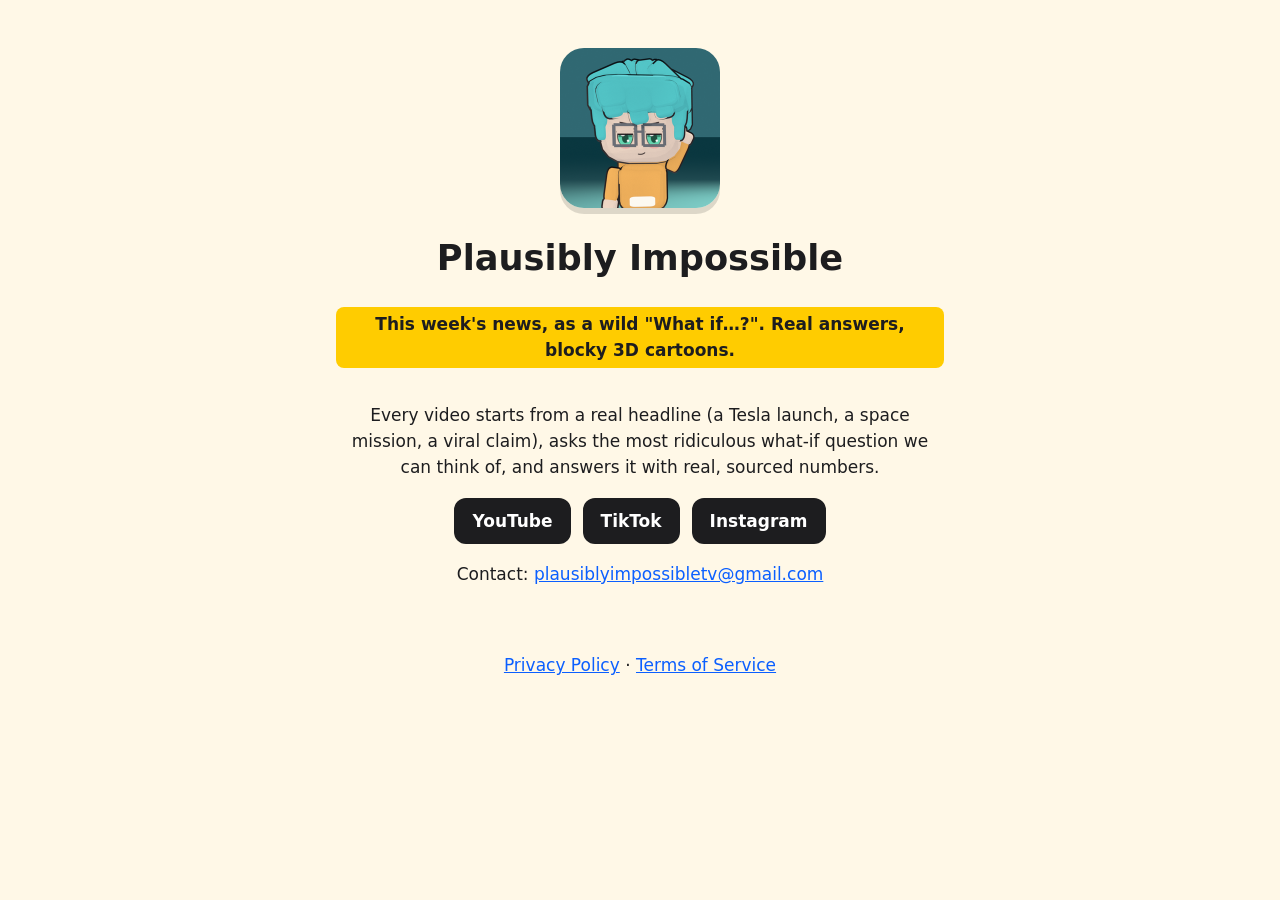
==== index.html @ ba41a20b "Add files via upload" ====
<!doctype html>
<html lang="en">
<head>
<meta charset="utf-8">
<meta name="viewport" content="width=device-width, initial-scale=1">
<title>Plausibly Impossible</title>
<link rel="stylesheet" href="style.css">
</head>
<body>
<main>
  <img src="avatar.png" alt="Plausibly Impossible logo" class="logo" width="160" height="160">
  <h1>Plausibly Impossible</h1>
  <p class="tag">This week's news, as a wild "What if…?". Real answers, blocky 3D cartoons.</p>
  <p>Every video starts from a real headline (a Tesla launch, a space mission, a viral claim),
     asks the most ridiculous what-if question we can think of, and answers it with real,
     sourced numbers.</p>
  <ul class="links">
    <li><a href="https://www.youtube.com/channel/UCBffYdDdnFRh4NPt7wV5mLQ">YouTube</a></li>
    <li><a href="https://www.tiktok.com/@plausiblyimpossibletv">TikTok</a></li>
    <li><a href="https://www.instagram.com/plausiblyimpossibletv/">Instagram</a></li>
  </ul>
  <p>Contact: <a href="mailto:plausiblyimpossibletv@gmail.com">plausiblyimpossibletv@gmail.com</a></p>
</main>
<footer>
  <a href="privacy.html">Privacy Policy</a> · <a href="terms.html">Terms of Service</a>
</footer>
</body>
</html>
---- style.css ----
:root { --bg: #fff8e7; --ink: #1d1d1f; --accent: #ffcc00; --link: #0b5fff; }
* { box-sizing: border-box; }
body { margin: 0; background: var(--bg); color: var(--ink);
       font: 17px/1.55 system-ui, -apple-system, "Segoe UI", sans-serif; }
main { max-width: 640px; margin: 0 auto; padding: 48px 16px 24px; text-align: center; }
main.doc { text-align: left; }
.logo { border-radius: 24px; box-shadow: 0 6px 0 #0002; }
h1 { font-size: 2.2rem; margin: 16px 0 4px; }
.tag { font-weight: 700; background: var(--accent); display: inline-block; padding: 4px 10px;
       border-radius: 8px; }
.links { list-style: none; padding: 0; display: flex; gap: 12px; justify-content: center;
         flex-wrap: wrap; }
.links a { display: block; padding: 10px 18px; border-radius: 12px; background: var(--ink);
           color: #fff; text-decoration: none; font-weight: 700; }
a { color: var(--link); }
footer { text-align: center; padding: 24px 16px 48px; }
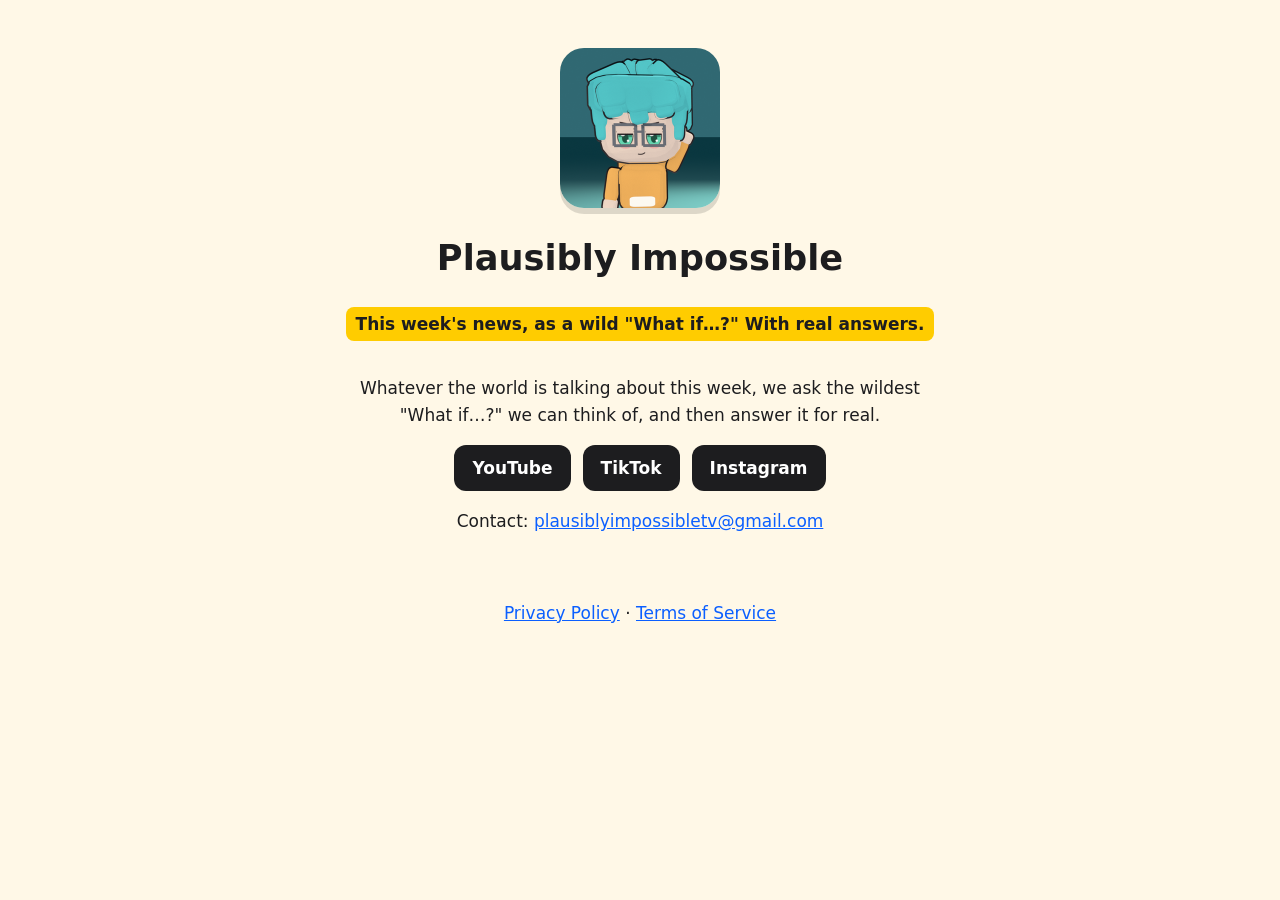
==== commit 739aa0a2: "Update index.html" ====
--- a/index.html
+++ b/index.html
@@ -10,10 +10,9 @@
 <main>
   <img src="avatar.png" alt="Plausibly Impossible logo" class="logo" width="160" height="160">
   <h1>Plausibly Impossible</h1>
-  <p class="tag">This week's news, as a wild "What if…?". Real answers, blocky 3D cartoons.</p>
-  <p>Every video starts from a real headline (a Tesla launch, a space mission, a viral claim),
-     asks the most ridiculous what-if question we can think of, and answers it with real,
-     sourced numbers.</p>
+  <p class="tag">This week's news, as a wild "What if…?" With real answers.</p>
+  <p>Whatever the world is talking about this week, we ask the wildest "What if…?" we can
+     think of, and then answer it for real.</p>
   <ul class="links">
     <li><a href="https://www.youtube.com/channel/UCBffYdDdnFRh4NPt7wV5mLQ">YouTube</a></li>
     <li><a href="https://www.tiktok.com/@plausiblyimpossibletv">TikTok</a></li>
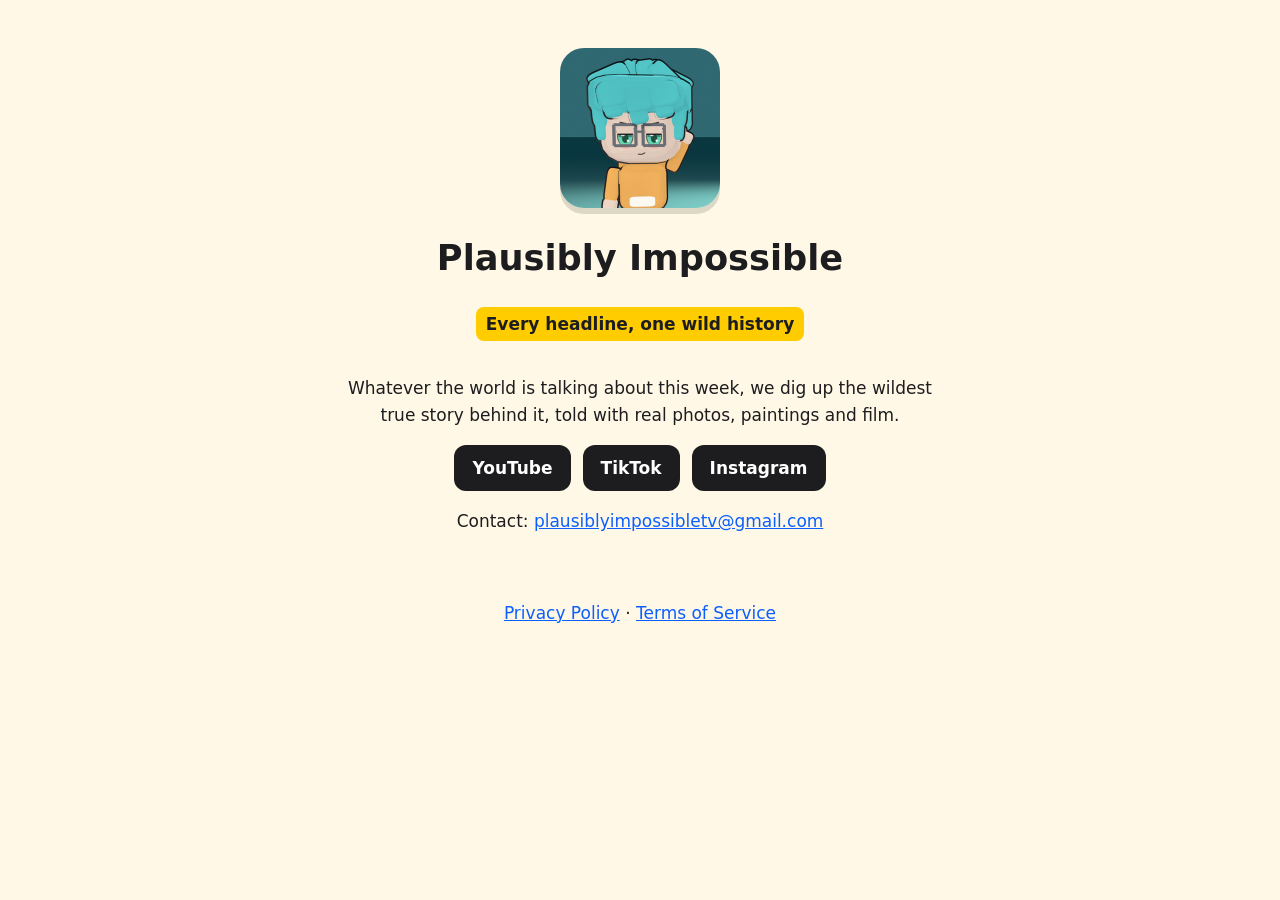
==== commit 33d7d7ab: "Update index.html" ====
--- a/index.html
+++ b/index.html
@@ -10,9 +10,9 @@
 <main>
   <img src="avatar.png" alt="Plausibly Impossible logo" class="logo" width="160" height="160">
   <h1>Plausibly Impossible</h1>
-  <p class="tag">This week's news, as a wild "What if…?" With real answers.</p>
-  <p>Whatever the world is talking about this week, we ask the wildest "What if…?" we can
-     think of, and then answer it for real.</p>
+  <p class="tag">Every headline, one wild history</p>
+  <p>Whatever the world is talking about this week, we dig up the wildest true story
+     behind it, told with real photos, paintings and film.</p>
   <ul class="links">
     <li><a href="https://www.youtube.com/channel/UCBffYdDdnFRh4NPt7wV5mLQ">YouTube</a></li>
     <li><a href="https://www.tiktok.com/@plausiblyimpossibletv">TikTok</a></li>
